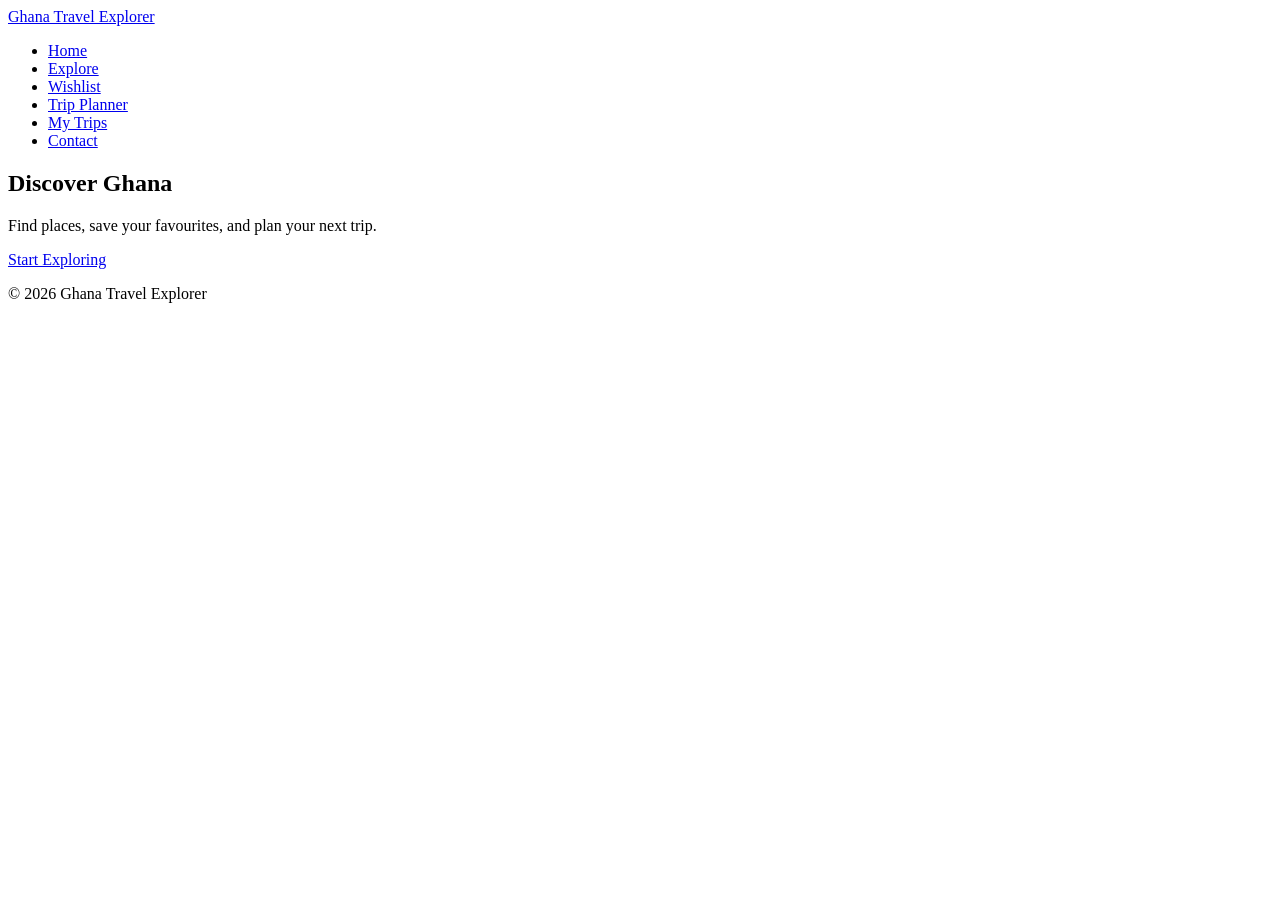
==== index.html @ 54400e02 "Add home page structure" ====
<!doctype html>
<html lang="en">
  <head>
    <meta charset="UTF-8" />
    <meta name="viewport" content="width=device-width, initial-scale=1.0" />
    <title>Ghana Travel Explorer</title>
    <link rel="stylesheet" href="css/style.css" />
  </head>
  <body>
    <header>
      <nav>
        <a href="index.html" class="logo">Ghana Travel Explorer</a>
        <ul>
          <li><a href="index.html">Home</a></li>
          <li><a href="pages/explore.html">Explore</a></li>
          <li><a href="pages/wishlist.html">Wishlist</a></li>
          <li><a href="pages/planner.html">Trip Planner</a></li>
          <li><a href="pages/trips.html">My Trips</a></li>
          <li><a href="pages/contact.html">Contact</a></li>
        </ul>
      </nav>
    </header>

    <main>
      <section class="hero">
        <h1>Discover Ghana</h1>
        <p>Find places, save your favourites, and plan your next trip.</p>
        <a href="pages/explore.html" class="btn">Start Exploring</a>
      </section>
    </main>

    <footer>
      <p>&copy; 2026 Ghana Travel Explorer</p>
    </footer>

    <script src="js/data.js"></script>
    <script src="js/main.js"></script>
  </body>
</html>
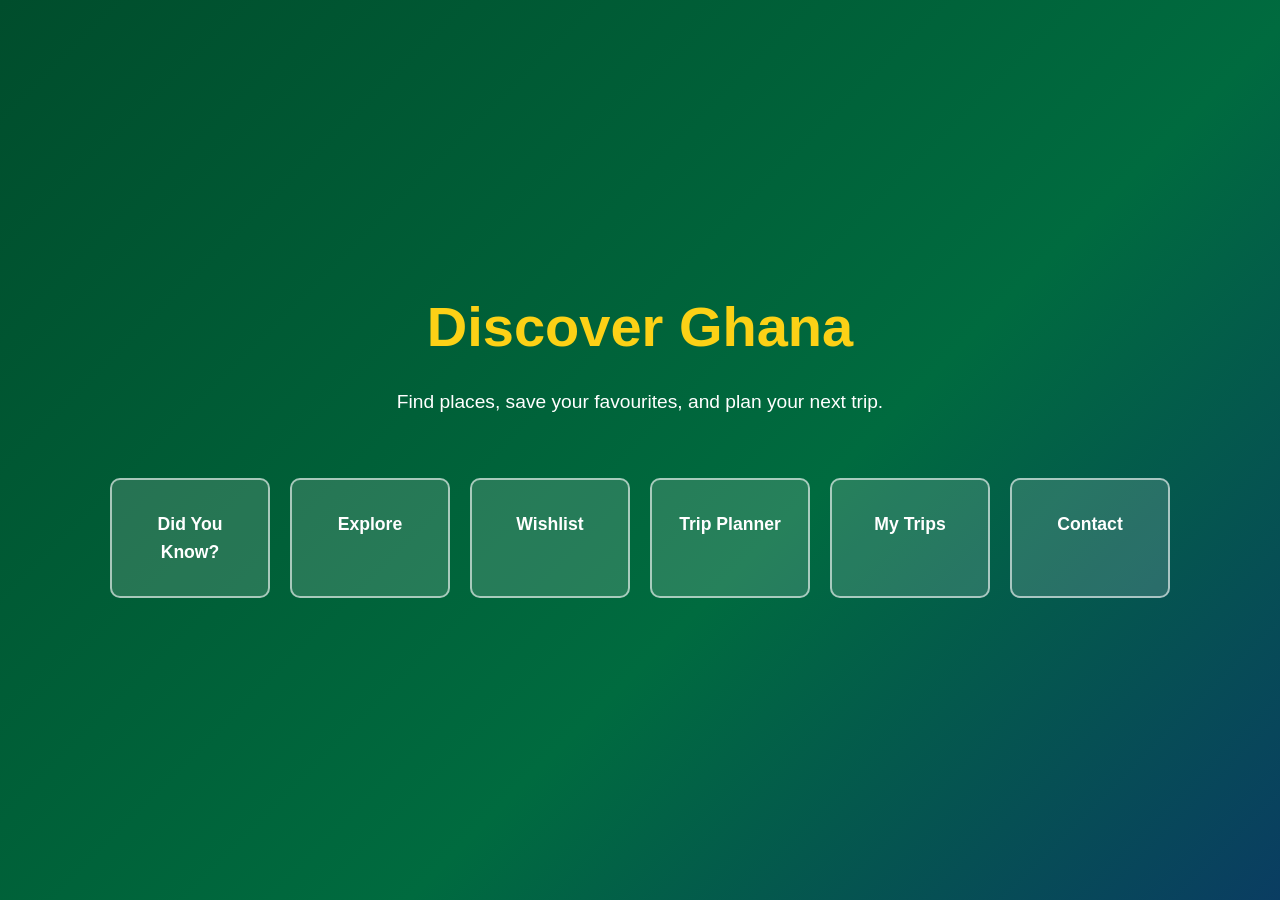
==== commit e30967af: "Add did you know page and navigation" ====
--- a/index.html
+++ b/index.html
@@ -7,31 +7,19 @@
     <link rel="stylesheet" href="css/style.css" />
   </head>
   <body>
-    <header>
-      <nav>
-        <a href="index.html" class="logo">Ghana Travel Explorer</a>
-        <ul>
-          <li><a href="index.html">Home</a></li>
-          <li><a href="pages/explore.html">Explore</a></li>
-          <li><a href="pages/wishlist.html">Wishlist</a></li>
-          <li><a href="pages/planner.html">Trip Planner</a></li>
-          <li><a href="pages/trips.html">My Trips</a></li>
-          <li><a href="pages/contact.html">Contact</a></li>
-        </ul>
-      </nav>
-    </header>
+    <main class="hero">
+      <h1>Discover Ghana</h1>
+      <p>Find places, save your favourites, and plan your next trip.</p>
 
-    <main>
-      <section class="hero">
-        <h1>Discover Ghana</h1>
-        <p>Find places, save your favourites, and plan your next trip.</p>
-        <a href="pages/explore.html" class="btn">Start Exploring</a>
-      </section>
+      <div class="menu">
+        <a href="pages/didyouknow.html" class="menu-box">Did You Know?</a>
+        <a href="pages/explore.html" class="menu-box">Explore</a>
+        <a href="pages/wishlist.html" class="menu-box">Wishlist</a>
+        <a href="pages/planner.html" class="menu-box">Trip Planner</a>
+        <a href="pages/trips.html" class="menu-box">My Trips</a>
+        <a href="pages/contact.html" class="menu-box">Contact</a>
+      </div>
     </main>
-
-    <footer>
-      <p>&copy; 2026 Ghana Travel Explorer</p>
-    </footer>
 
     <script src="js/data.js"></script>
     <script src="js/main.js"></script>
--- a/css/style.css
+++ b/css/style.css
@@ -0,0 +1,250 @@
+* {
+  margin: 0;
+  padding: 0;
+  box-sizing: border-box;
+}
+
+body {
+  font-family: Arial, sans-serif;
+  line-height: 1.6;
+  color: white;
+}
+
+.hero {
+  min-height: 100vh;
+  display: flex;
+  flex-direction: column;
+  justify-content: center;
+  align-items: center;
+  text-align: center;
+  padding: 40px 20px;
+  background: linear-gradient(135deg, #004d2c, #006b3f 60%, #0a3d62);
+}
+
+.hero h1 {
+  font-size: 3.5rem;
+  color: #fcd116;
+}
+
+.hero p {
+  margin: 15px 0 40px;
+  font-size: 1.2rem;
+}
+
+.menu {
+  display: flex;
+  flex-wrap: wrap;
+  justify-content: center;
+  gap: 20px;
+  padding: 20px;
+}
+
+.menu-box {
+  width: 160px;
+  padding: 30px 20px;
+  background-color: rgba(255, 255, 255, 0.15);
+  border: 2px solid rgba(255, 255, 255, 0.6);
+  border-radius: 10px;
+  color: white;
+  text-decoration: none;
+  font-size: 1.1rem;
+  font-weight: bold;
+  transition: transform 0.3s, background-color 0.3s, color 0.3s;
+}
+
+.menu-box:hover {
+  background-color: #fcd116;
+  color: #222;
+  transform: translateY(-8px);
+  box-shadow: 0 8px 20px rgba(0, 0, 0, 0.4);
+}
+
+/* Inner pages */
+/* Documentary pages */
+/* Documentary pages */
+body.doc {
+  min-height: 100vh;
+  padding: 30px 20px 80px;
+  background-color: #2b2b2b;
+  background-image: linear-gradient(rgba(20, 20, 20, 0.8), rgba(20, 20, 20, 0.8)),
+                    url("../images/nkrumah.webp");
+  background-size: cover;
+  background-position: center top;
+  background-attachment: fixed;
+  color: white;
+  font-family: Georgia, "Times New Roman", serif;
+  line-height: 1.8;
+}
+
+.back-link {
+  display: inline-block;
+  color: white;
+  font-family: Arial, sans-serif;
+  text-decoration: none;
+  opacity: 0.8;
+}
+
+.back-link:hover {
+  opacity: 1;
+  text-decoration: underline;
+}
+
+.doc-title {
+  text-align: center;
+  padding: 50px 0 40px;
+}
+
+.doc-title h1 {
+  font-family: "Pacifico", cursive;
+  font-size: clamp(3rem, 10vw, 6.5rem);
+  font-weight: normal;
+  color: white;
+  -webkit-text-stroke: 2px black;
+  paint-order: stroke fill;
+  text-shadow: 0 6px 20px rgba(0, 0, 0, 0.8);
+}
+
+.subtitle {
+  margin-top: 10px;
+  font-family: "Playfair Display", Georgia, serif;
+  font-size: 1.5rem;
+  letter-spacing: 2px;
+  color: white;
+  opacity: 0.85;
+}
+
+.doc-body {
+  max-width: 800px;
+  margin: 0 auto;
+}
+
+/* Big numbers */
+.stats {
+  display: flex;
+  flex-wrap: wrap;
+  justify-content: space-around;
+  gap: 20px;
+  margin: 30px 0 60px;
+  padding: 30px 0;
+  border-top: 1px solid rgba(255, 255, 255, 0.3);
+  border-bottom: 1px solid rgba(255, 255, 255, 0.3);
+  text-align: center;
+}
+
+.stat-number {
+  display: block;
+  font-family: "Bebas Neue", Impact, sans-serif;
+  font-size: 4rem;
+  line-height: 1;
+  color: white;
+}
+
+.stat-label {
+  font-family: Arial, sans-serif;
+  font-size: 0.85rem;
+  text-transform: uppercase;
+  letter-spacing: 2px;
+  opacity: 0.7;
+}
+
+/* Chapters */
+.chapter {
+  margin-bottom: 50px;
+}
+
+.chapter-number {
+  font-family: Arial, sans-serif;
+  font-size: 0.85rem;
+  text-transform: uppercase;
+  letter-spacing: 3px;
+  opacity: 0.6;
+}
+
+.chapter h2 {
+  margin-bottom: 15px;
+  font-family: "Playfair Display", Georgia, serif;
+  font-size: 2.2rem;
+  color: white;
+}
+
+.chapter p {
+  margin-bottom: 15px;
+  font-size: 1.15rem;
+  opacity: 0.9;
+}
+
+/* Big statement */
+.pull-text {
+  margin: 60px 0;
+  padding: 10px 0 10px 25px;
+  border-left: 4px solid white;
+  font-family: "Playfair Display", Georgia, serif;
+  font-size: 2rem;
+  line-height: 1.4;
+  color: white;
+}
+
+/* Timeline */
+.timeline {
+  list-style: none;
+  border-left: 2px solid rgba(255, 255, 255, 0.5);
+  padding-left: 25px;
+}
+
+.timeline li {
+  margin-bottom: 15px;
+  font-size: 1.1rem;
+}
+
+.timeline strong {
+  display: inline-block;
+  min-width: 60px;
+  font-family: "Bebas Neue", Impact, sans-serif;
+  font-size: 1.6rem;
+  color: white;
+}
+
+/* Castles page background */
+body.doc.castles {
+  background-image: linear-gradient(rgba(20, 20, 20, 0.8), rgba(20, 20, 20, 0.8)),
+                    url("../images/castle.webp");
+}
+
+/* Previous / Next links */
+.page-nav {
+  display: flex;
+  justify-content: space-between;
+  margin-top: 60px;
+  padding-top: 20px;
+  border-top: 1px solid rgba(255, 255, 255, 0.3);
+  font-family: Arial, sans-serif;
+}
+
+.page-nav a {
+  color: white;
+  text-decoration: none;
+  opacity: 0.8;
+}
+
+.page-nav a:hover {
+  opacity: 1;
+  text-decoration: underline;
+}
+/* Pictures inside the story */
+.doc-figure {
+  margin: 25px 0 35px;
+  text-align: center;
+}
+
+.doc-figure img {
+  max-width: 100%;
+  max-height: 450px;
+  border: 1px solid rgba(255, 255, 255, 0.4);
+}
+
+.doc-figure figcaption {
+  margin-top: 10px;
+  font-family: Arial, sans-serif;
+  font-size: 0.9rem;
+  opacity: 0.7;
+}
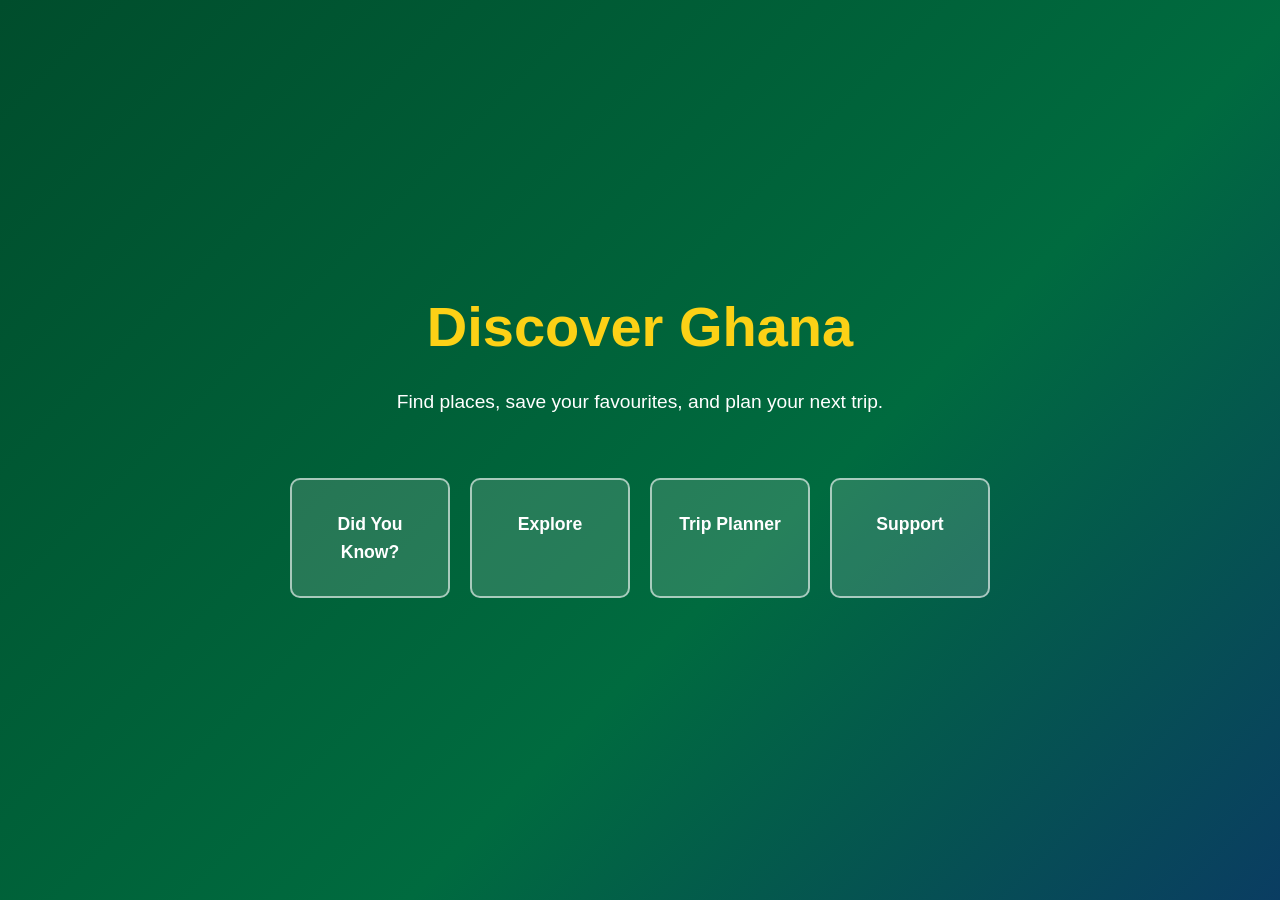
==== commit acb31898: "Update menu and fix tiles" ====
--- a/index.html
+++ b/index.html
@@ -14,10 +14,8 @@
       <div class="menu">
         <a href="pages/didyouknow.html" class="menu-box">Did You Know?</a>
         <a href="pages/explore.html" class="menu-box">Explore</a>
-        <a href="pages/wishlist.html" class="menu-box">Wishlist</a>
         <a href="pages/planner.html" class="menu-box">Trip Planner</a>
-        <a href="pages/trips.html" class="menu-box">My Trips</a>
-        <a href="pages/contact.html" class="menu-box">Contact</a>
+        <a href="pages/support.html" class="menu-box">Support</a>
       </div>
     </main>
 
--- a/css/style.css
+++ b/css/style.css
@@ -207,7 +207,7 @@
 /* Castles page background */
 body.doc.castles {
   background-image: linear-gradient(rgba(20, 20, 20, 0.8), rgba(20, 20, 20, 0.8)),
-                    url("../images/castle.webp");
+                    url("../images/capecoast.webp");
 }
 
 /* Previous / Next links */
@@ -247,4 +247,103 @@
   font-family: Arial, sans-serif;
   font-size: 0.9rem;
   opacity: 0.7;
+}
+
+/* Explore page */
+body.explore {
+  min-height: 100vh;
+  padding: 30px 20px 80px;
+  background-color: #2b2b2b;
+  color: white;
+  font-family: Georgia, "Times New Roman", serif;
+}
+
+.explore-grid {
+  display: grid;
+  grid-template-columns: repeat(auto-fill, minmax(280px, 1fr));
+  gap: 20px;
+  max-width: 1100px;
+  margin: 0 auto;
+}
+
+.tile {
+  position: relative;
+  display: flex;
+  align-items: flex-end;
+  height: 300px;
+  background-color: #444;
+  background-size: cover;
+  background-position: center;
+  color: white;
+  text-decoration: none;
+  overflow: hidden;
+  transition: transform 0.3s;
+}
+
+.tile::after {
+  content: "";
+  position: absolute;
+  inset: 0;
+  background: linear-gradient(transparent 40%, rgba(0, 0, 0, 0.85));
+}
+
+.tile-text {
+  position: relative;
+  z-index: 1;
+  padding: 20px;
+}
+
+.tile-text h3 {
+  font-family: "Playfair Display", Georgia, serif;
+  font-size: 1.4rem;
+}
+
+.tile-text p {
+  font-family: Arial, sans-serif;
+  font-size: 0.9rem;
+  opacity: 0.8;
+}
+
+.tile:hover {
+  transform: scale(1.03);
+}
+/* Search box, top right */
+body.explore {
+  position: relative;
+}
+
+.controls {
+  position: absolute;
+  top: 25px;
+  right: 25px;
+  width: 420px;
+}
+
+#search {
+  width: 100%;
+  padding: 14px 18px;
+  background-color: rgba(255, 255, 255, 0.1);
+  border: 1px solid rgba(255, 255, 255, 0.5);
+  color: white;
+  font-size: 1rem;
+}
+
+#search::placeholder {
+  color: rgba(255, 255, 255, 0.7);
+}
+
+.no-results {
+  grid-column: 1 / -1;
+  text-align: center;
+  font-size: 1.2rem;
+  opacity: 0.8;
+}
+
+/* On small screens, put it back above the tiles */
+@media (max-width: 800px) {
+  .controls {
+    position: static;
+    width: 100%;
+    margin-bottom: 25px;
+  }
 }
